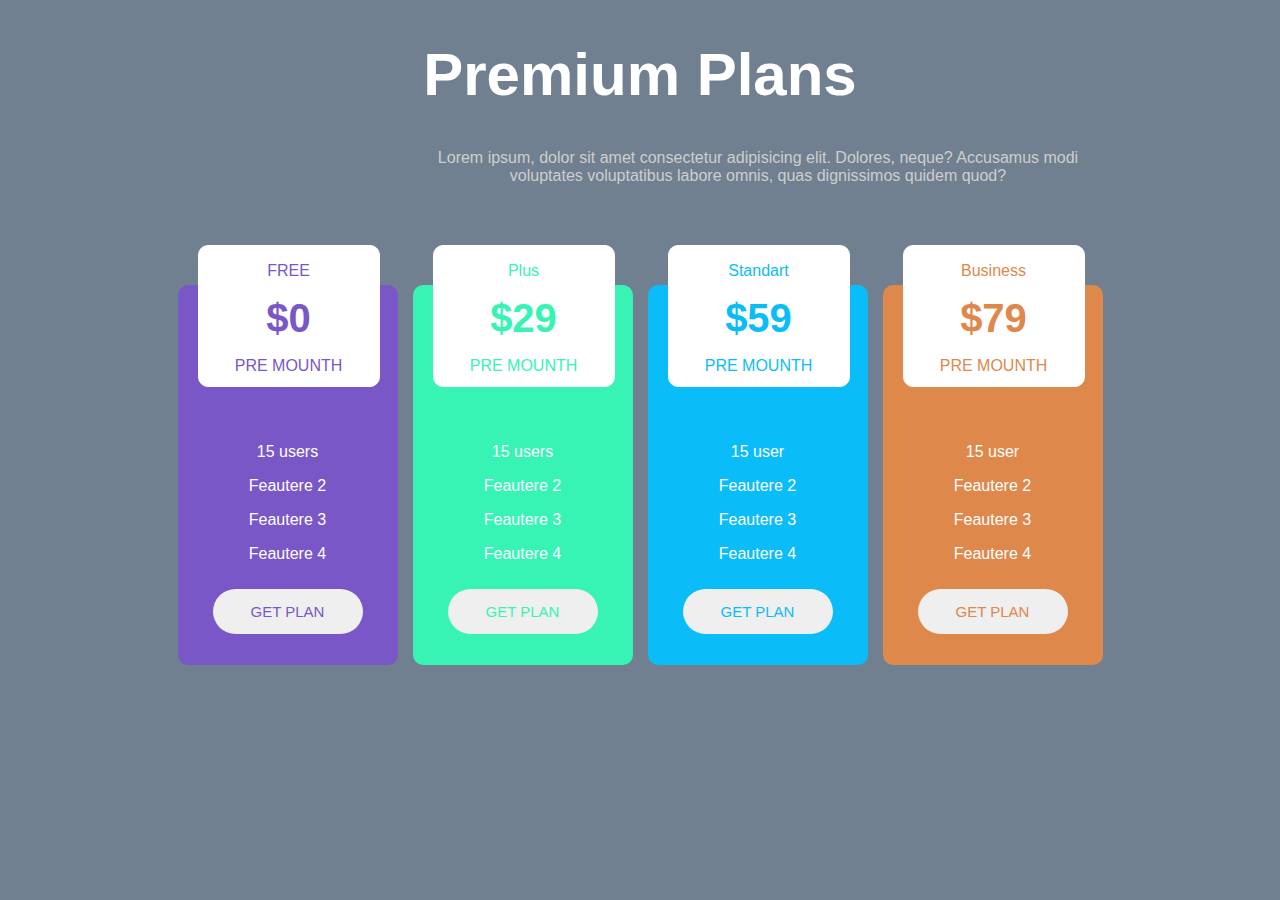
==== homework/chessdiv.html @ 33058bea "homework fayllari" ====
<!DOCTYPE html>
<html lang="en">

<head>
    <meta charset="UTF-8">
    <meta name="viewport" content="width=device-width, initial-scale=1.0">
    <title>Document</title>
    <style>
        body {
            background-color: slategray;
            text-align: center;
            font-family: Arial, sans-serif;
        }

        .oka {
            display: flex;
            justify-content: center;
            align-items: center;
            margin: 100px;
            gap: 15px;
        }

        .tepa {
            border: 1px solid white;
            border-radius: 10px;
            width: 180px;
            height: 140px;
            background-color: white;
            transform: translateY(-40px);
            margin-left: 20px;
            color: rgb(121, 87, 199);
        }

        .past {
            border: 1px solid rgb(121, 87, 199);
            width: 220px;
            height: 380px;
            border-radius: 10px;
            border: none;

        }

        button {
            width: 150px;
            height: 45px;
            border-radius: 30px;
            text-transform: uppercase;
            font-size: 15px;
            margin: 10px;
            color: rgb(121, 87, 199);
            border: none;
        }

        .pink {
            background-color: rgb(121, 87, 199);

        }

        b {
            font-size: 40px;
        }

        p {
            text-align: center;
            color: white;
        }

        .hk {
            text-transform: uppercase;
            color:rgb(121, 87, 199) ;
        }
        .green{
            background-color: rgb(55, 244, 181);
        }
        .gr{
            color: rgb(55, 244, 181) ;
        }
        .blue{
            background-color: rgb(10, 189, 248);
        }
        .bk{
            color:rgb(10, 189, 248) ;
        }
        .yellow{
            background-color: rgb(222, 136, 75);
        }
        .cy{
            color:  rgb(222, 136, 75);
        }
    </style>
</head>

<body>
    <h1 style="color: white; font-size: 60px;">Premium Plans</h1>
    <p style="width: 700px; margin-left: 400px;color: rgb(207, 206, 206);">Lorem ipsum, dolor sit amet consectetur
        adipisicing
        elit. Dolores, neque? Accusamus modi voluptates voluptatibus labore omnis, quas dignissimos quidem quod?
    </p>
    <div class="oka">
        <div class="past pink">
            <div class="tepa">
                <p class="hk">Free</p>
                <b>$0</b>
                <p class="hk">pre mounth</p>
            </div>
            <p>15 users</p>
            <p>Feautere 2</p>
            <p>Feautere 3</p>
            <p>Feautere 4</p>
            <button>get plan</button>
        </div>
        <div>
            <div class="past green">
                <div class="tepa">
                    <p class="gr">Plus</p>
                    <b class="gr">$29</b>
                    <p class="hk gr">pre mounth</p>
                </div>
                <p>15 users</p>
                <p>Feautere 2</p>
                <p>Feautere 3</p>
                <p>Feautere 4</p>
                <button class="gr">get plan</button>
            </div>
        </div>
        <div>
            <div class="past blue">
                <div class="tepa">
                    <p class="bk">Standart</p>
                    <b class="bk">$59</b>
                    <p class="hk bk">pre mounth</p>
                </div>
                <p>15 user</p>
                <p>Feautere 2</p>
                <p>Feautere 3</p>
                <p>Feautere 4</p>
                <button class="bk">get plan</button>
            </div>
        </div>
        <div>
            <div class="past yellow">
                <div class="tepa">
                    <p class="cy">Business</p>
                    <b class="cy">$79</b>
                    <p class="hk cy">pre mounth</p>
                </div>
                <p>15 user</p>
                <p>Feautere 2</p>
                <p>Feautere 3</p>
                <p>Feautere 4</p>
                <button class="cy">get plan</button>
            </div>
        </div>
    </div>
</body>

</html>
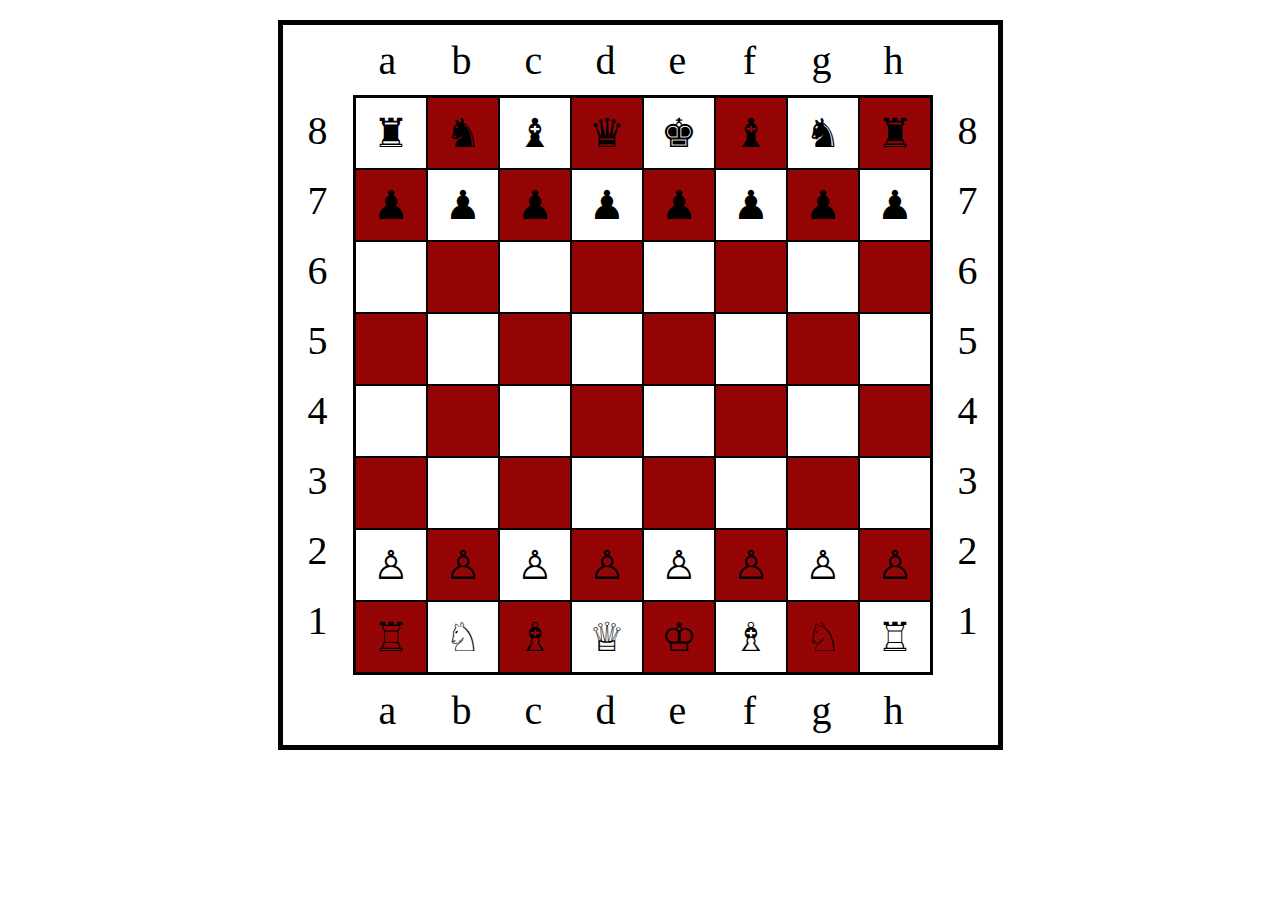
==== commit a944dba1: "home" ====
--- a/homework/chessdiv.html
+++ b/homework/chessdiv.html
@@ -1,157 +1,179 @@
 <!DOCTYPE html>
 <html lang="en">
-
 <head>
     <meta charset="UTF-8">
     <meta name="viewport" content="width=device-width, initial-scale=1.0">
-    <title>Document</title>
+    <title>CHESSBROARD</title>
+    <link rel="shortcut icon" href="./chess-board.png" type="image/x-icon">
+    <link rel="stylesheet" href="https://cdnjs.cloudflare.com/ajax/libs/font-awesome/6.7.1/css/all.min.css">
     <style>
-        body {
-            background-color: slategray;
-            text-align: center;
-            font-family: Arial, sans-serif;
-        }
-
-        .oka {
+        body{
+            margin: 20px;
+            padding: 0;
+            box-sizing: border-box;
+            font-size: 40px;
             display: flex;
             justify-content: center;
             align-items: center;
-            margin: 100px;
-            gap: 15px;
+            
+            
         }
-
-        .tepa {
-            border: 1px solid white;
-            border-radius: 10px;
-            width: 180px;
-            height: 140px;
-            background-color: white;
-            transform: translateY(-40px);
-            margin-left: 20px;
-            color: rgb(121, 87, 199);
+        .oka{
+            border: 5px solid black;
+            display: flex;
+            width: 715px;
+            
         }
-
-        .past {
-            border: 1px solid rgb(121, 87, 199);
-            width: 220px;
-            height: 380px;
-            border-radius: 10px;
-            border: none;
-
+        .katak{
+            border: 1px solid black;
+            width: 70px;
+            height: 70px;
+            display: flex;
+            justify-content: center;
+            align-items: center;
         }
-
-        button {
-            width: 150px;
-            height: 45px;
-            border-radius: 30px;
-            text-transform: uppercase;
-            font-size: 15px;
-            margin: 10px;
-            color: rgb(121, 87, 199);
+        .qizil{
+            background-color: rgb(150, 5, 5);
+        }
+        .chegarasiz{
             border: none;
         }
-
-        .pink {
-            background-color: rgb(121, 87, 199);
-
+        .tch{
+            border-top: 3px solid black;
         }
-
-        b {
-            font-size: 40px;
+        .pch{
+            border-bottom: 3px solid black;
+        }.och{
+            border-right:3px solid black ;
         }
-
-        p {
-            text-align: center;
-            color: white;
+        .chch{
+            border-left:3px solid black ;
         }
-
-        .hk {
-            text-transform: uppercase;
-            color:rgb(121, 87, 199) ;
-        }
-        .green{
-            background-color: rgb(55, 244, 181);
-        }
-        .gr{
-            color: rgb(55, 244, 181) ;
-        }
-        .blue{
-            background-color: rgb(10, 189, 248);
-        }
-        .bk{
-            color:rgb(10, 189, 248) ;
-        }
-        .yellow{
-            background-color: rgb(222, 136, 75);
-        }
-        .cy{
-            color:  rgb(222, 136, 75);
-        }
+        
     </style>
 </head>
-
 <body>
-    <h1 style="color: white; font-size: 60px;">Premium Plans</h1>
-    <p style="width: 700px; margin-left: 400px;color: rgb(207, 206, 206);">Lorem ipsum, dolor sit amet consectetur
-        adipisicing
-        elit. Dolores, neque? Accusamus modi voluptates voluptatibus labore omnis, quas dignissimos quidem quod?
-    </p>
     <div class="oka">
-        <div class="past pink">
-            <div class="tepa">
-                <p class="hk">Free</p>
-                <b>$0</b>
-                <p class="hk">pre mounth</p>
-            </div>
-            <p>15 users</p>
-            <p>Feautere 2</p>
-            <p>Feautere 3</p>
-            <p>Feautere 4</p>
-            <button>get plan</button>
+        <div>
+            <div class="katak chegarasiz"></div>
+            <div class="katak chegarasiz">8</div>
+            <div class="katak chegarasiz">7</div>
+            <div class="katak chegarasiz">6</div>
+            <div class="katak chegarasiz">5</div>
+            <div class="katak chegarasiz">4</div>
+            <div class="katak chegarasiz">3</div>
+            <div class="katak chegarasiz">2</div>
+            <div class="katak chegarasiz">1</div>
+            <div class="katak chegarasiz"></div>
         </div>
         <div>
-            <div class="past green">
-                <div class="tepa">
-                    <p class="gr">Plus</p>
-                    <b class="gr">$29</b>
-                    <p class="hk gr">pre mounth</p>
-                </div>
-                <p>15 users</p>
-                <p>Feautere 2</p>
-                <p>Feautere 3</p>
-                <p>Feautere 4</p>
-                <button class="gr">get plan</button>
-            </div>
+            <div class="katak chegarasiz">a</div>
+            <div class="katak oq tch chch">♜</div>
+            <div class="katak qizil chch">♟</div>
+            <div class="katak chch"></div>
+            <div class="katak qizil chch"></div>
+            <div class="katak chch"></div>
+            <div class="katak qizil chch"></div>
+            <div class="katak chch">♙</div>
+            <div class="katak qizil pch chch">♖</div>
+            <div class="katak chegarasiz">a</div>
         </div>
         <div>
-            <div class="past blue">
-                <div class="tepa">
-                    <p class="bk">Standart</p>
-                    <b class="bk">$59</b>
-                    <p class="hk bk">pre mounth</p>
-                </div>
-                <p>15 user</p>
-                <p>Feautere 2</p>
-                <p>Feautere 3</p>
-                <p>Feautere 4</p>
-                <button class="bk">get plan</button>
-            </div>
+            <div class="katak chegarasiz ">b</div>
+            <div class="katak qizil tch">♞</div>
+            <div class="katak">♟</div>
+            <div class="katak qizil"></div>
+            <div class="katak"></div>
+            <div class="katak qizil"></div>
+            <div class="katak"></div>
+            <div class="katak qizil">♙</div>
+            <div class="katak pch">♘</div>
+            <div class="katak chegarasiz">b</div>
         </div>
         <div>
-            <div class="past yellow">
-                <div class="tepa">
-                    <p class="cy">Business</p>
-                    <b class="cy">$79</b>
-                    <p class="hk cy">pre mounth</p>
-                </div>
-                <p>15 user</p>
-                <p>Feautere 2</p>
-                <p>Feautere 3</p>
-                <p>Feautere 4</p>
-                <button class="cy">get plan</button>
-            </div>
+            <div class="katak chegarasiz">c</div>
+            <div class="katak tch">♝</div>
+            <div class="katak qizil">♟</div>
+            <div class="katak"></div>
+            <div class="katak qizil"></div>
+            <div class="katak"></div>
+            <div class="katak qizil"></div>
+            <div class="katak">♙</div>
+            <div class="katak qizil pch">♗</div>
+            <div class="katak chegarasiz">c</div>
+        </div>
+        <div>
+            <div class="katak chegarasiz">d</div>
+            <div class="katak qizil tch">♛</div>
+            <div class="katak">♟</div>
+            <div class="katak qizil"></div>
+            <div class="katak"></div>
+            <div class="katak qizil"></div>
+            <div class="katak"></div>
+            <div class="katak qizil">♙</div>
+            <div class="katak pch">♕</div>
+            <div class="katak chegarasiz">d</div>
+        </div>
+        <div>
+            <div class="katak chegarasiz">e</div>
+            <div class="katak tch">♚</div>
+            <div class="katak qizil">♟</div>
+            <div class="katak"></div>
+            <div class="katak qizil"></div>
+            <div class="katak"></div>
+            <div class="katak qizil"></div>
+            <div class="katak">♙</div>
+            <div class="katak qizil pch">♔</div>
+            <div class="katak chegarasiz">e</div>
+        </div>
+        <div>
+            <div class="katak chegarasiz">f</div>
+            <div class="katak qizil tch">♝</div>
+            <div class="katak">♟</div>
+            <div class="katak qizil"></div>
+            <div class="katak"></div>
+            <div class="katak qizil"></div>
+            <div class="katak"></div>
+            <div class="katak qizil">♙</div>
+            <div class="katak pch">♗</div>
+            <div class="katak chegarasiz">f</div>
+        </div>
+        <div>
+            <div class="katak chegarasiz">g</div>
+            <div class="katak tch">♞</div>
+            <div class="katak qizil">♟</div>
+            <div class="katak"></div>
+            <div class="katak qizil"></div>
+            <div class="katak"></div>
+            <div class="katak qizil"></div>
+            <div class="katak">♙</div>
+            <div class="katak qizil pch">♘</div>
+            <div class="katak chegarasiz">g</div>
+        </div>
+        <div>
+            <div class="katak chegarasiz">h</div>
+            <div class="katak qizil tch och">♜</div>
+            <div class="katak och">♟</div>
+            <div class="katak qizil och"></div>
+            <div class="katak och"></div>
+            <div class="katak qizil och"></div>
+            <div class="katak och"></div>
+            <div class="katak qizil och">♙</div>
+            <div class="katak oq pch o'ch och">♖</div>
+            <div class="katak chegarasiz">h</div>
+        </div>
+        <div>
+            <div class="katak chegarasiz"></div>
+            <div class="katak chegarasiz">8</div>
+            <div class="katak chegarasiz">7</div>
+            <div class="katak chegarasiz">6</div>
+            <div class="katak chegarasiz">5</div>
+            <div class="katak chegarasiz">4</div>
+            <div class="katak chegarasiz">3</div>
+            <div class="katak chegarasiz">2</div>
+            <div class="katak chegarasiz">1</div>
+            <div class="katak chegarasiz"></div>
         </div>
     </div>
 </body>
-
 </html>